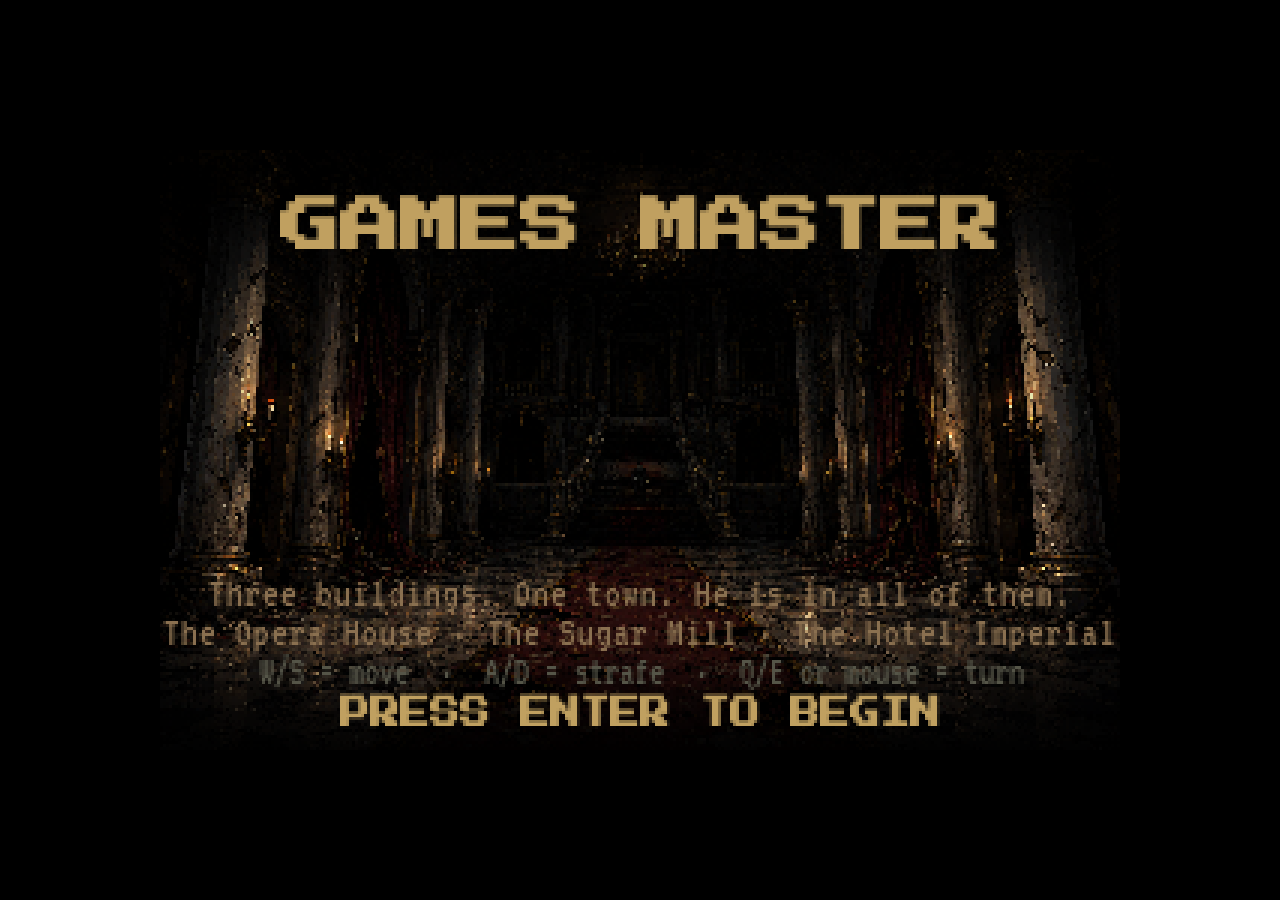
==== index.html @ eb4e9be2 "feat: overworld map, Sugar Mill stage 2, Hotel Imperial stage 3, stress system Overworld (Longmont C" ====
<!DOCTYPE html>
<html lang="en">
<head>
  <meta charset="UTF-8">
  <meta name="viewport" content="width=device-width, initial-scale=1.0">
  <title>GAMES MASTER</title>
  <link rel="icon" href="data:,">
  <link rel="stylesheet" href="style.css">
  <link href="https://fonts.googleapis.com/css2?family=Press+Start+2P&family=VT323&display=swap" rel="stylesheet">
</head>
<body>
  <div id="mobileBlock">
    <div id="mobileBlock-bg"></div>
    <div id="mobileBlock-content">
      <p class="mb-title">GAMES MASTER</p>
      <p class="mb-sub">This game requires a keyboard&nbsp;&amp;&nbsp;mouse.</p>
      <p class="mb-sub">Visit on a computer to play.</p>
    </div>
  </div>
  <canvas id="gameCanvas" width="320" height="200"></canvas>
  <script>
    // Hide canvas and show block screen on touch-primary devices
    if (window.matchMedia('(pointer: coarse)').matches) {
      document.getElementById('mobileBlock').style.display = 'flex';
      document.getElementById('gameCanvas').style.display = 'none';
    }
  </script>
  <script src="constants.js"></script>
  <script src="map.js"></script>
  <script src="map_r3.js"></script>
  <script src="overworld.js"></script>
  <script src="entities.js"></script>
  <script src="textures.js"></script>
  <script src="raycaster.js"></script>
  <script src="sprites.js"></script>
  <script src="ai.js"></script>
  <script src="audio.js"></script>
  <script src="renderer.js"></script>
  <script src="game.js"></script>
</body>
</html>
---- style.css ----
*, *::before, *::after { box-sizing: border-box; margin: 0; padding: 0; }

html, body {
  background: #000;
  width: 100%; height: 100%;
  display: flex;
  align-items: center;
  justify-content: center;
  overflow: hidden;
}

/* Prefer retro/game fonts loaded from Google Fonts */
body {
  font-family: 'VT323', 'Press Start 2P', monospace;
}

#gameCanvas {
  display: block;
  image-rendering: pixelated;
  image-rendering: crisp-edges;
  cursor: crosshair;
}

#mobileBlock {
  display: none;
  position: fixed;
  inset: 0;
  align-items: center;
  justify-content: center;
}

#mobileBlock-bg {
  position: absolute;
  inset: 0;
  background: url('assets/screens/title.png') center center / cover no-repeat;
  image-rendering: pixelated;
  filter: brightness(0.45);
}

#mobileBlock-content {
  position: relative;
  display: flex;
  flex-direction: column;
  align-items: center;
  gap: 1.2em;
  text-align: center;
  padding: 2em;
  /* dark card so text is legible over the bg */
  background: rgba(0,0,0,0.55);
  border: 1px solid #4a3a18;
  max-width: 90vw;
}

.mb-title {
  font-family: 'Press Start 2P', monospace;
  font-size: clamp(1rem, 5.5vw, 2rem);
  color: #c8a84a;
  letter-spacing: 0.06em;
  line-height: 1.5;
}

.mb-sub {
  font-family: 'VT323', monospace;
  font-size: clamp(1.3rem, 6vw, 2rem);
  color: #998860;
  line-height: 1.3;
}
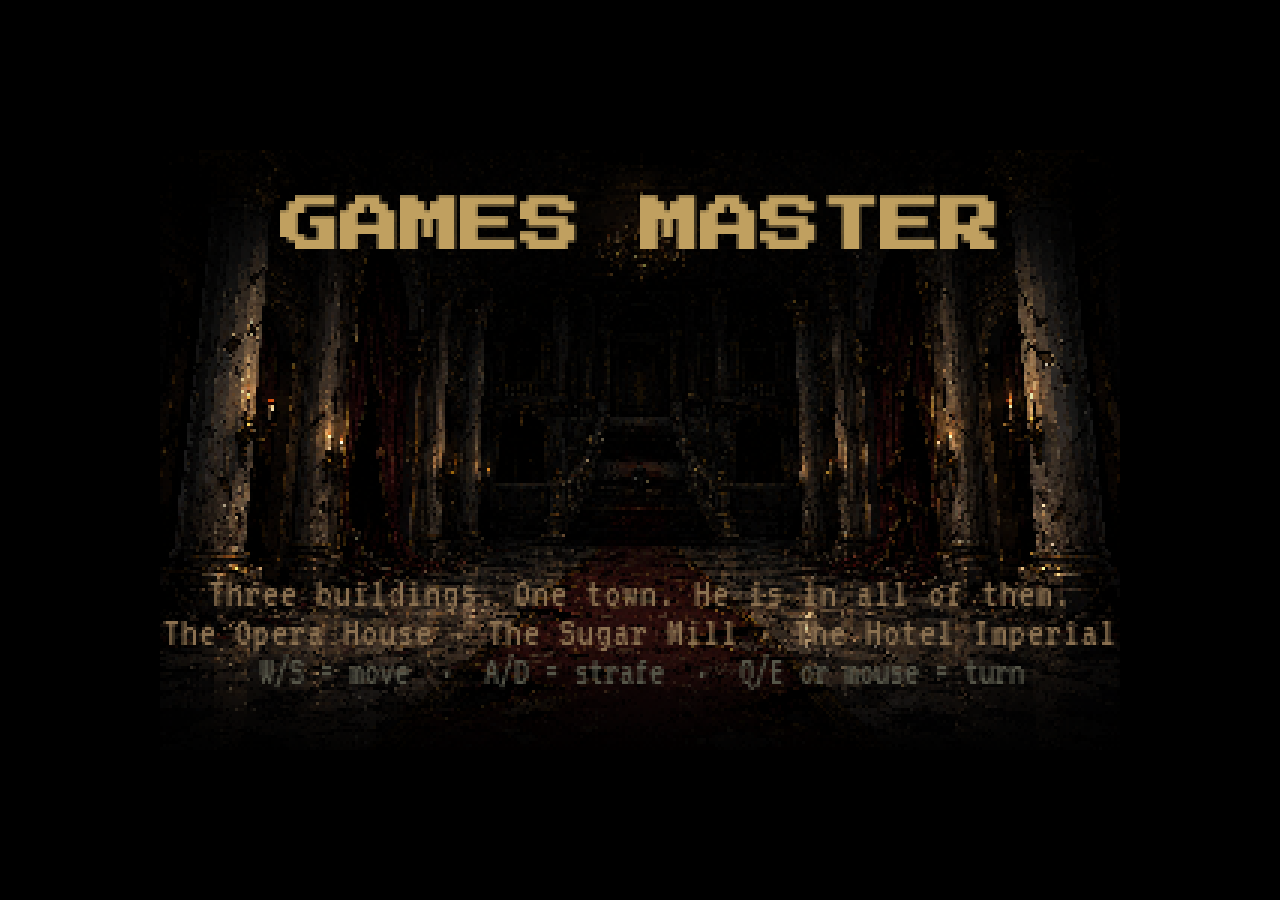
==== commit 94092639: "feat: visual variety pass — doors, decals, fake storeys, light grading - Wall types 21/22/23: Opera " ====
--- a/index.html
+++ b/index.html
@@ -31,6 +31,7 @@
   <script src="overworld.js"></script>
   <script src="entities.js"></script>
   <script src="textures.js"></script>
+  <script src="decals.js"></script>
   <script src="raycaster.js"></script>
   <script src="sprites.js"></script>
   <script src="ai.js"></script>
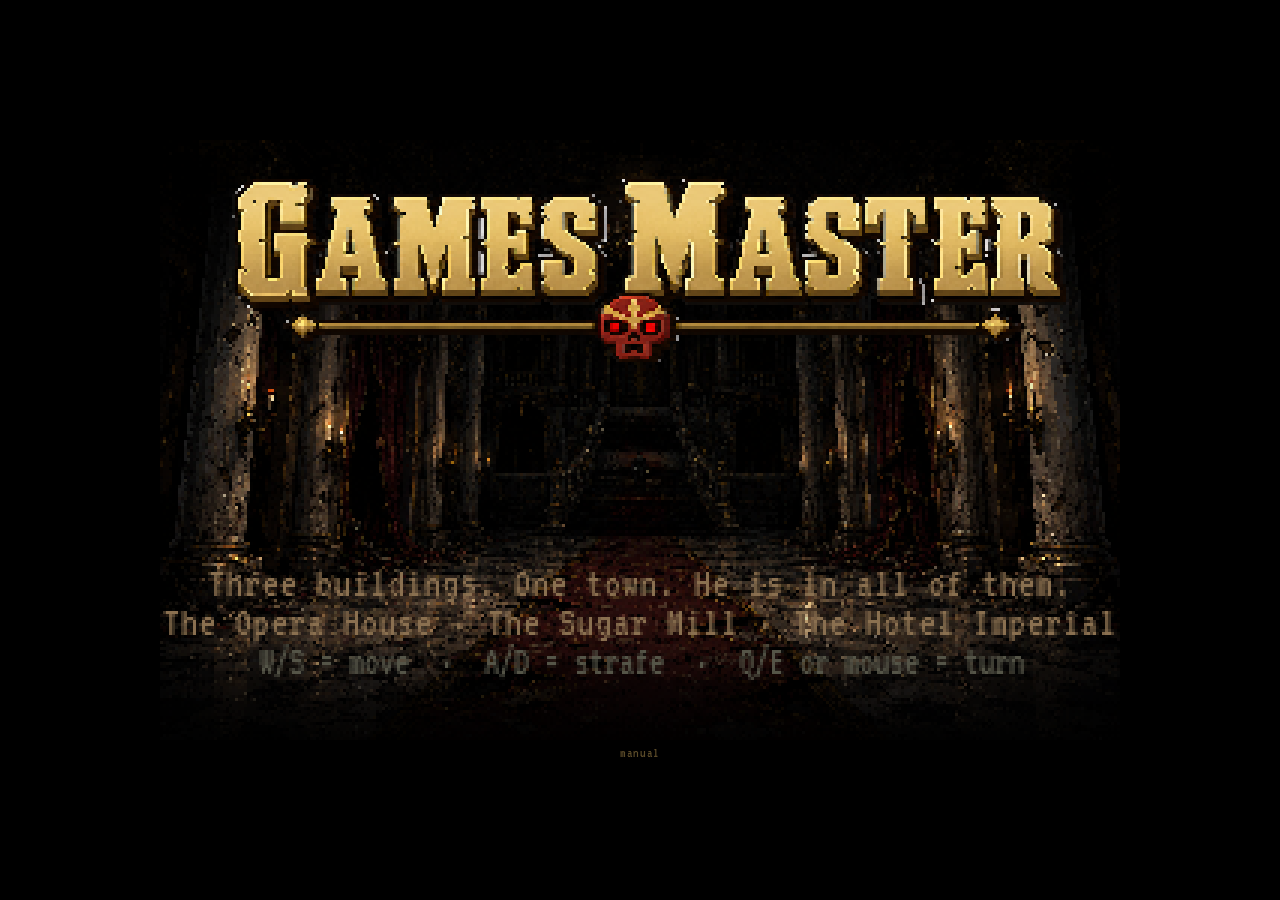
==== commit 8716841b: "feat: add manual link below game canvas Co-Authored-By: Claude Sonnet 4.6 <noreply@anthropic.com>" ====
--- a/index.html
+++ b/index.html
@@ -18,6 +18,7 @@
     </div>
   </div>
   <canvas id="gameCanvas" width="320" height="200"></canvas>
+  <p id="manualLink"><a href="manual.html">manual</a></p>
   <script>
     // Hide canvas and show block screen on touch-primary devices
     if (window.matchMedia('(pointer: coarse)').matches) {
--- a/style.css
+++ b/style.css
@@ -4,6 +4,7 @@
   background: #000;
   width: 100%; height: 100%;
   display: flex;
+  flex-direction: column;
   align-items: center;
   justify-content: center;
   overflow: hidden;
@@ -19,6 +20,20 @@
   image-rendering: pixelated;
   image-rendering: crisp-edges;
   cursor: crosshair;
+}
+
+#manualLink {
+  margin-top: 6px;
+  font-family: 'VT323', monospace;
+  font-size: 14px;
+  letter-spacing: 0.05em;
+}
+#manualLink a {
+  color: #5a4a28;
+  text-decoration: none;
+}
+#manualLink a:hover {
+  color: #c0a060;
 }
 
 #mobileBlock {
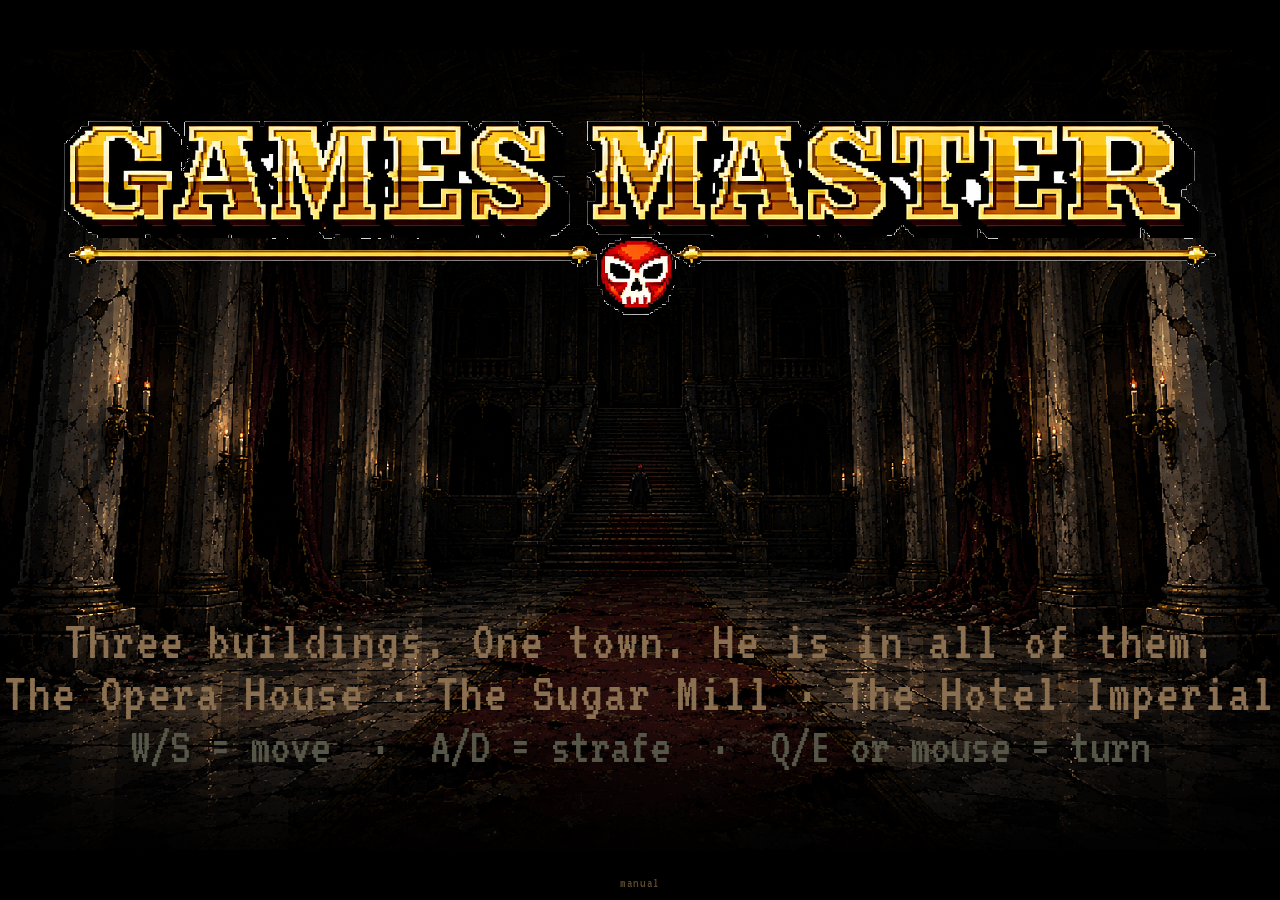
==== commit d33f4388: "fix: bump script cache-bust version to force decal fix reload Co-Authored-By: Claude Sonnet 4.6 <nor" ====
--- a/index.html
+++ b/index.html
@@ -26,18 +26,18 @@
       document.getElementById('gameCanvas').style.display = 'none';
     }
   </script>
-  <script src="constants.js"></script>
-  <script src="map.js"></script>
-  <script src="map_r3.js"></script>
-  <script src="overworld.js"></script>
-  <script src="entities.js"></script>
-  <script src="textures.js"></script>
-  <script src="decals.js"></script>
-  <script src="raycaster.js"></script>
-  <script src="sprites.js"></script>
-  <script src="ai.js"></script>
-  <script src="audio.js"></script>
-  <script src="renderer.js"></script>
-  <script src="game.js"></script>
+  <script src="constants.js?v=3"></script>
+  <script src="map.js?v=3"></script>
+  <script src="map_r3.js?v=3"></script>
+  <script src="overworld.js?v=3"></script>
+  <script src="entities.js?v=3"></script>
+  <script src="textures.js?v=3"></script>
+  <script src="decals.js?v=3"></script>
+  <script src="raycaster.js?v=3"></script>
+  <script src="sprites.js?v=3"></script>
+  <script src="ai.js?v=3"></script>
+  <script src="audio.js?v=3"></script>
+  <script src="renderer.js?v=3"></script>
+  <script src="game.js?v=3"></script>
 </body>
 </html>
--- a/style.css
+++ b/style.css
@@ -4,7 +4,6 @@
   background: #000;
   width: 100%; height: 100%;
   display: flex;
-  flex-direction: column;
   align-items: center;
   justify-content: center;
   overflow: hidden;
@@ -23,10 +22,14 @@
 }
 
 #manualLink {
-  margin-top: 6px;
+  position: fixed;
+  bottom: 10px;
+  left: 50%;
+  transform: translateX(-50%);
   font-family: 'VT323', monospace;
   font-size: 14px;
   letter-spacing: 0.05em;
+  pointer-events: auto;
 }
 #manualLink a {
   color: #5a4a28;
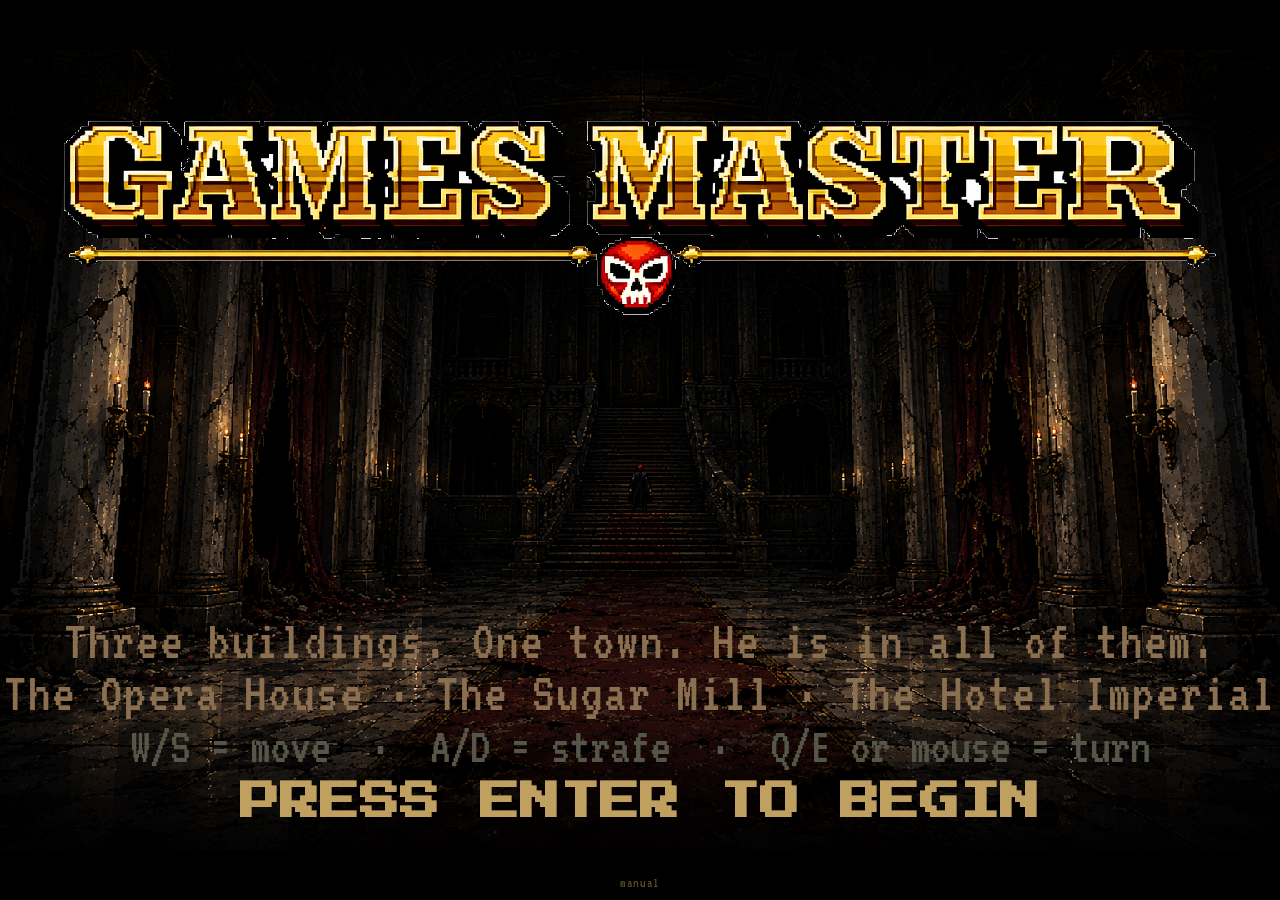
==== commit e97fcaee: "feat: wire voiced whispers, hunt + gameover lines, second scream Each whisper phrase (building and o" ====
--- a/index.html
+++ b/index.html
@@ -26,18 +26,18 @@
       document.getElementById('gameCanvas').style.display = 'none';
     }
   </script>
-  <script src="constants.js?v=3"></script>
-  <script src="map.js?v=3"></script>
-  <script src="map_r3.js?v=3"></script>
-  <script src="overworld.js?v=3"></script>
-  <script src="entities.js?v=3"></script>
-  <script src="textures.js?v=3"></script>
-  <script src="decals.js?v=3"></script>
-  <script src="raycaster.js?v=3"></script>
-  <script src="sprites.js?v=3"></script>
-  <script src="ai.js?v=3"></script>
-  <script src="audio.js?v=3"></script>
-  <script src="renderer.js?v=3"></script>
-  <script src="game.js?v=3"></script>
+  <script src="constants.js?v=7"></script>
+  <script src="map.js?v=7"></script>
+  <script src="map_r3.js?v=7"></script>
+  <script src="overworld.js?v=7"></script>
+  <script src="entities.js?v=7"></script>
+  <script src="textures.js?v=7"></script>
+  <script src="decals.js?v=7"></script>
+  <script src="raycaster.js?v=7"></script>
+  <script src="sprites.js?v=7"></script>
+  <script src="ai.js?v=7"></script>
+  <script src="audio.js?v=7"></script>
+  <script src="renderer.js?v=7"></script>
+  <script src="game.js?v=7"></script>
 </body>
 </html>
